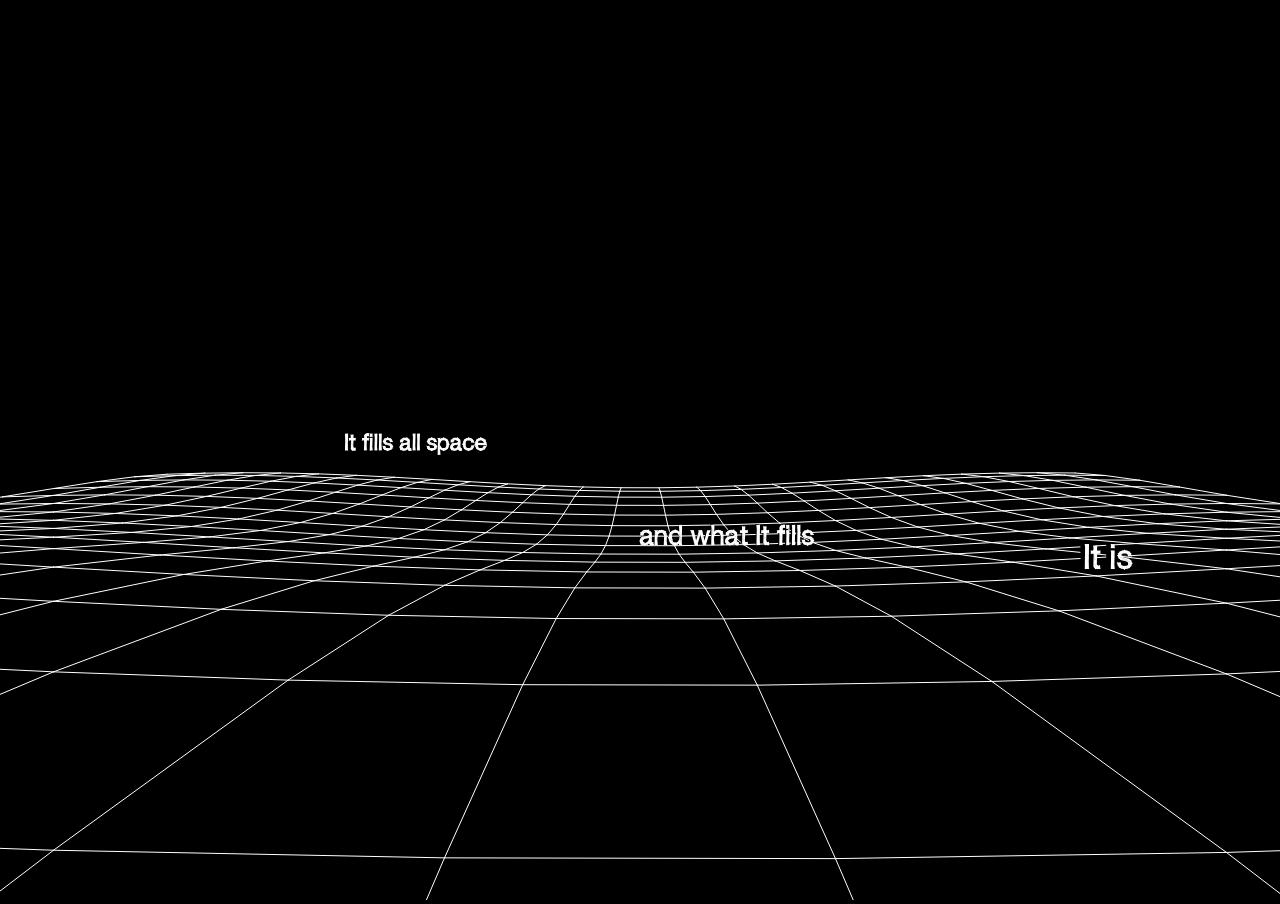
==== index.html @ f8f1626a "test" ====
<!DOCTYPE html>
<html lang="en">
	<head>
		<title>three.js canvas - particles - waves</title>
		<meta charset="utf-8">
		<meta name="viewport" content="width=device-width, user-scalable=no, minimum-scale=1.0, maximum-scale=1.0">
		<style>
			body {
				background-color: #000000;
				margin: 0px;
				overflow: hidden;
			}

			a {
				color:#0078ff;
			}
		</style>
	</head>
	<body>
		<script src="three.min.js"></script>

		<script src="js/renderers/Projector.js"></script>
		<script src="js/renderers/CanvasRenderer.js"></script>
		<script src="js/utils/GeometryUtils.js"></script>

		<script src="js/libs/stats.min.js"></script>
		<script src="helvetiker_regular.typeface.js"></script>
		<script src="helvetiker_bold.typeface.js"></script>
		<script>

			var SEPARATION = 500, AMOUNTX = 25, AMOUNTY = 25;

			var container, stats;
			var camera, scene, renderer;

			var particles, particle, count = 0;
			var lines1;
			var lines2;

			var mouseX = 0, mouseY = 0;

			var windowHalfX = window.innerWidth / 2;
			var windowHalfY = window.innerHeight / 2;

			var loader = new THREE.FontLoader();
			loader.load( 'helvetiker_regular.typeface.js', function ( font ) {

				init( font );
				animate();

			} );

			function init(font) {

				container = document.createElement( 'div' );
				document.body.appendChild( container );

				camera = new THREE.PerspectiveCamera( 75, window.innerWidth / window.innerHeight, 1, 10000 );
				camera.position.z = 1500;
				camera.position.y = 500;

				scene = new THREE.Scene();

				particles = new Array();
				lines1 = new Array();
				lines2 = new Array();

    			var linematerial = new THREE.LineBasicMaterial({
        			color: 0xffffff
    			});


				var i = 0;

				for ( var ix = 0; ix < AMOUNTX; ix ++ ) {

					for ( var iy = 0; iy < AMOUNTY; iy ++ ) {

						 particle = particles[i] = new THREE.Vector3(ix * SEPARATION - ( ( AMOUNTX * SEPARATION ) / 2 ), 0, iy * SEPARATION - ( ( AMOUNTY * SEPARATION ) / 2 ));


						if (iy != AMOUNTY-1) {
				 			var geometry = new THREE.Geometry();
				 			geometry.vertices.push(new THREE.Vector3(particle.x, particle.y, particle.z));
				 			geometry.vertices.push(new THREE.Vector3(particle.x, particle.y, particle.z + SEPARATION));

							 var line1 = new THREE.Line(geometry, linematerial);
							 lines1[i] = line1;
							 scene.add( line1 );
						}

						if (ix != AMOUNTX-1) {
							var geometry = new THREE.Geometry();
							geometry.vertices.push(new THREE.Vector3(particle.x, particle.y, particle.z));
							geometry.vertices.push(new THREE.Vector3(particle.x + SEPARATION, particle.y, particle.z ));

							var line2 = new THREE.Line(geometry, linematerial);
							lines2[i] = line2
							scene.add( line2 );
						}
						i++;

					}

				}

				var text1 = "It fills all space";
				var text2 = "and what It fills";
				var text3 = "It is"

				var textgeometry1 = new THREE.TextGeometry( text1, {

					font: font,
					size: 80,
					height: 20,
					curveSegments: 2

				});
				var textgeometry2 = new THREE.TextGeometry( text2, {

					font: font,
					size: 80,
					height: 20,
					curveSegments: 2

				});
				var textgeometry3 = new THREE.TextGeometry( text3, {

					font: font,
					size: 80,
					height: 20,
					curveSegments: 2

				});


				var material = new THREE.MultiMaterial( [
					new THREE.MeshBasicMaterial( { color: 0xffffff, overdraw: 0.5 } ),
					new THREE.MeshBasicMaterial( { color: 0x000000, overdraw: 0.5 } )
				] );

				var mesh1 = new THREE.Mesh( textgeometry1, material );
				var mesh2 = new THREE.Mesh( textgeometry2, material );
				var mesh3 = new THREE.Mesh( textgeometry3, material );

				mesh1.position.x = -1500;
				mesh1.position.y = 500;
				mesh1.position.z = -1500;

				mesh2.position.x = 0;
				mesh2.position.y = 100;
				mesh2.position.z = -1000;

				mesh3.position.x = 1500;
				mesh3.position.y = 100;
				mesh3.position.z = -500;	

				scene.add( mesh1 );
				scene.add( mesh2 );
				scene.add( mesh3 );

				scene.fog = new THREE.FogExp2( 0x2F4F4F, 0.0025 );

				renderer = new THREE.CanvasRenderer();
				renderer.setPixelRatio( window.devicePixelRatio );
				renderer.setSize( window.innerWidth, window.innerHeight );
				container.appendChild( renderer.domElement );

				// stats = new Stats();
				// stats.domElement.style.position = 'absolute';
				// stats.domElement.style.top = '0px';
				// container.appendChild( stats.domElement );

				document.addEventListener( 'mousemove', onDocumentMouseMove, false );
				document.addEventListener( 'touchstart', onDocumentTouchStart, false );
				document.addEventListener( 'touchmove', onDocumentTouchMove, false );

				//

				window.addEventListener( 'resize', onWindowResize, false );

			}

			function onWindowResize() {

				windowHalfX = window.innerWidth / 2;
				windowHalfY = window.innerHeight / 2;

				camera.aspect = window.innerWidth / window.innerHeight;
				camera.updateProjectionMatrix();

				renderer.setSize( window.innerWidth, window.innerHeight );

			}

			//

			function onDocumentMouseMove( event ) {

				mouseX = event.clientX - windowHalfX;
				mouseY = event.clientY - windowHalfY;

			}

			function onDocumentTouchStart( event ) {

				if ( event.touches.length === 1 ) {

					event.preventDefault();

					mouseX = event.touches[ 0 ].pageX - windowHalfX;
					mouseY = event.touches[ 0 ].pageY - windowHalfY;

				}

			}

			function onDocumentTouchMove( event ) {

				if ( event.touches.length === 1 ) {

					event.preventDefault();

					mouseX = event.touches[ 0 ].pageX - windowHalfX;
					mouseY = event.touches[ 0 ].pageY - windowHalfY;

				}

			}

			//

			function animate() {

				requestAnimationFrame( animate );

				render();
//				stats.update();

			}

			function render() {

    			var linematerial = new THREE.LineBasicMaterial({
        			color: 0xffffff
    			});


    			var y11,y12;
    			var x1,z1;


//				camera.position.x += ( mouseX - camera.position.x ) * .05;
//				camera.position.y += ( - mouseY - camera.position.y ) * .05;
//				camera.lookAt( scene.position );

				var i = 0;

				for ( var ix = 0; ix < AMOUNTX; ix ++ ) {

					for ( var iy = 0; iy < AMOUNTY; iy ++ ) {

						particle1 = particles[ i ];

						var x1 = particle1.x;
						var z1 = particle1.z;

						var y21 = ( Math.sin( ( ix + count ) * 0.3 ) * 100 ) +
							( Math.sin( ( iy + 1 + count ) * 0.5 ) * 100 );
						var y22 = ( Math.sin( ( ix + 1 + count ) * 0.3 ) * 100 ) +
							( Math.sin( ( iy + count ) * 0.5 ) * 100 );

						if(i % AMOUNTX == 0) {
							y11 = ( Math.sin( ( ix + count ) * 0.3 ) * 100 ) +
							( Math.sin( ( iy + count ) * 0.5 ) * 100 );
						}
						else {
							y11 = lines1[i-1].geometry.vertices[1].y;
						}

						if(i <= AMOUNTY) {
							y12 = y11;
						}
						else {
							y12 = lines2[i-AMOUNTY].geometry.vertices[1].y;
						}


						if (iy != AMOUNTY-1) {
							var geometry1 = new THREE.Geometry();
							geometry1.vertices.push(new THREE.Vector3(x1, y11, z1));
							geometry1.vertices.push(new THREE.Vector3(x1, y21, z1 + SEPARATION));

							var line1 = new THREE.Line(geometry1, linematerial);
							scene.remove(lines1[i]);
							scene.add( line1 );
							lines1[i] = line1;

						}

						if (ix != AMOUNTX-1) {
							var geometry2 = new THREE.Geometry();
							geometry2.vertices.push(new THREE.Vector3(x1, y12, z1));
							geometry2.vertices.push(new THREE.Vector3(x1 + SEPARATION, y22, z1));

							var line2 = new THREE.Line(geometry2, linematerial);
							scene.remove(lines2[i])
							scene.add( line2 );
							lines2[i] = line2;
						}

						i++;

					}

				}

				renderer.render( scene, camera );

				count += 0.1;

			}

		</script>
	</body>
</html>
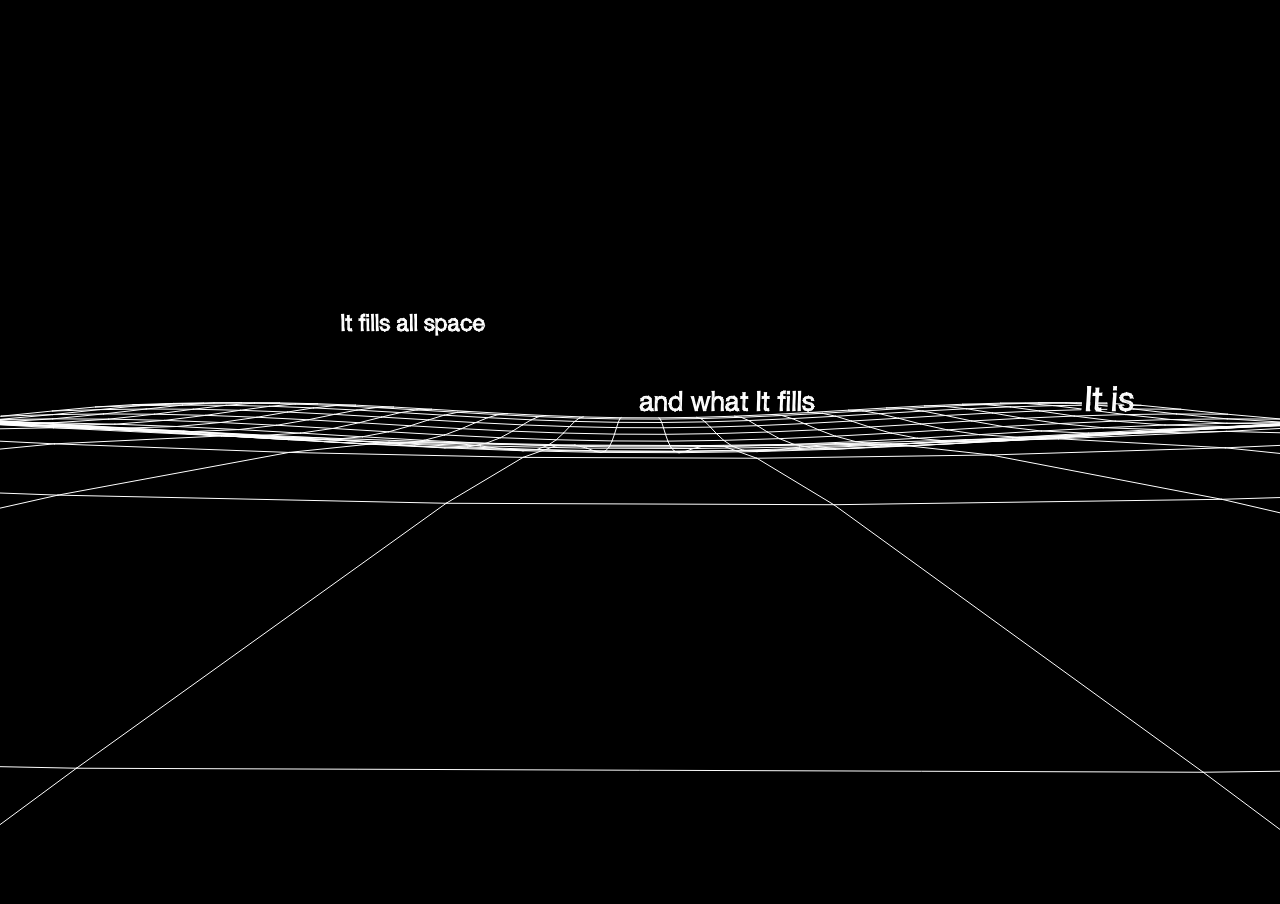
==== commit 402b8130: "test" ====
--- a/index.html
+++ b/index.html
@@ -250,9 +250,9 @@
     			var x1,z1;
 
 
-//				camera.position.x += ( mouseX - camera.position.x ) * .05;
-//				camera.position.y += ( - mouseY - camera.position.y ) * .05;
-//				camera.lookAt( scene.position );
+				camera.position.x += ( mouseX - camera.position.x ) * .05;
+				camera.position.y += ( - mouseY - camera.position.y ) * .05;
+				camera.lookAt( scene.position );
 
 				var i = 0;
 
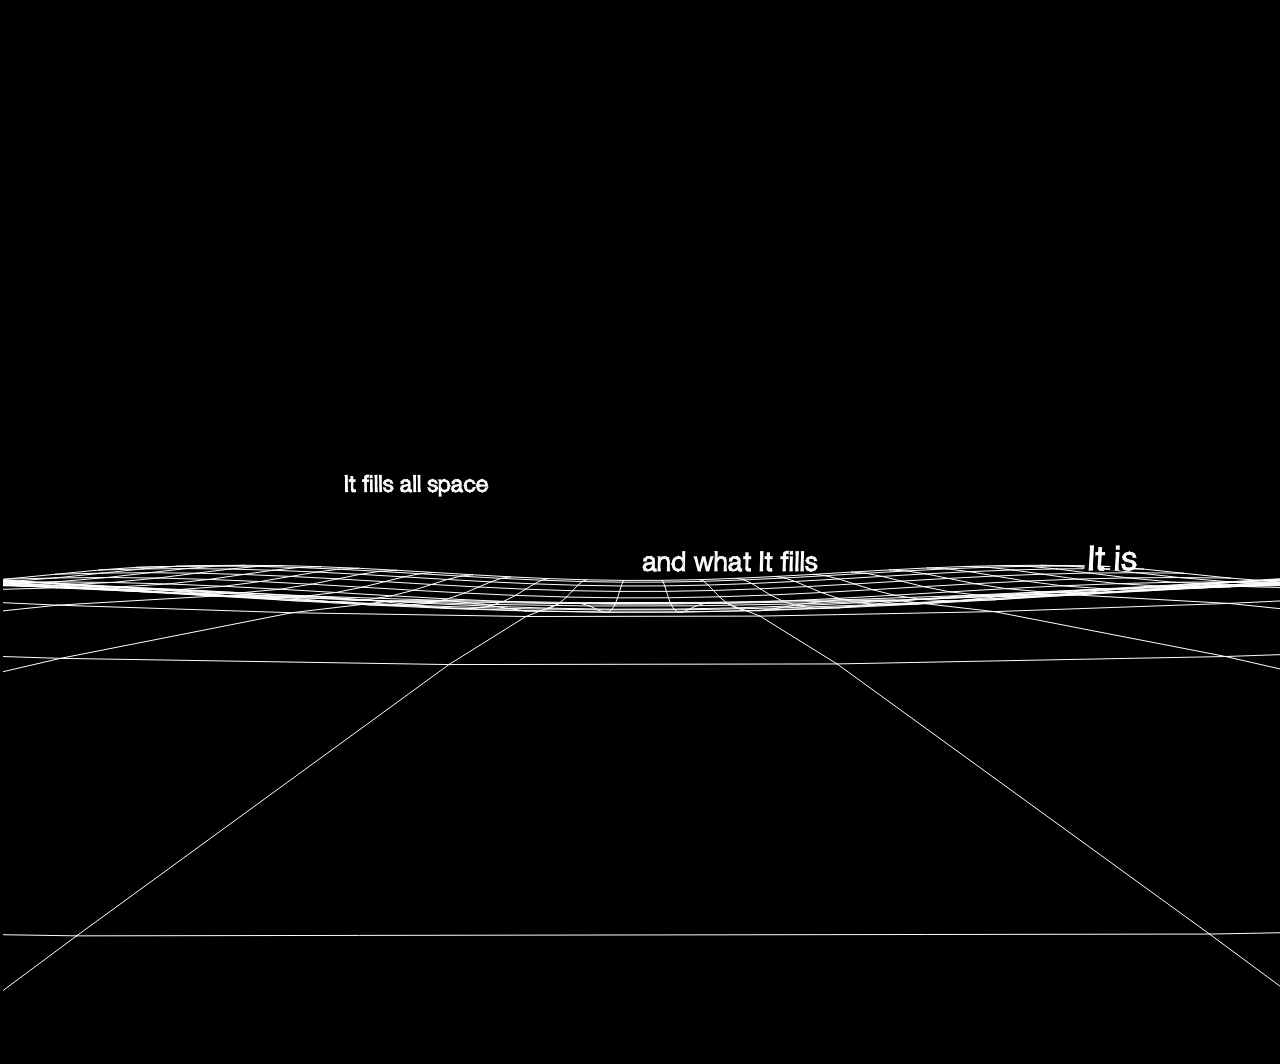
==== commit 075aa91f: "test" ====
--- a/index.html
+++ b/index.html
@@ -1,7 +1,9 @@
 <!DOCTYPE html>
 <html lang="en">
 	<head>
-		<title>three.js canvas - particles - waves</title>
+		<title>jackson burzynski</title>
+		<link href="site.css" rel="stylesheet">
+
 		<meta charset="utf-8">
 		<meta name="viewport" content="width=device-width, user-scalable=no, minimum-scale=1.0, maximum-scale=1.0">
 		<style>
@@ -322,6 +324,9 @@
 			}
 
 		</script>
+		<canvas></canvas>
+
+		<script src="script.js"></script>
 	</body>
 </html>
 
--- a/site.css
+++ b/site.css
@@ -0,0 +1,67 @@
+body {
+    font-family: "Lucida Console", Monaco, monospace;
+    font-size: 16px;
+    background-color: #000000; 
+    color: #696969;
+    padding: 3px;
+}
+
+#main {
+    padding: 5px;
+    padding-left:  15px;
+    padding-right: 15px;
+    background-color: #000000;
+    border-radius: 0 0 5px 5px;
+}
+
+h1 {
+    font-family: Lucida;
+    border-bottom: 3px solid #cc9900;
+    color: #996600;
+    font-size: 30px;
+}
+
+table {
+    width:100%;
+}
+
+table, th , td {
+    border: 1px solid grey;
+    border-collapse: collapse;
+    padding: 5px;
+}
+
+th {
+    text-align: left; 
+}
+
+table tr:nth-child(odd) {
+    background-color: #f1f1f1;
+}
+table tr:nth-child(even) {
+    background-color: #ffffff;
+}
+
+ul#menu {
+    font-family: Lucida;
+    padding: 0;
+    margin-bottom: 11px;
+}
+
+ul#menu li {
+    display: inline;
+    margin-right: 3px;
+}
+
+ul#menu li a {
+    background-color: #000000;
+    padding: 10px 20px;
+    text-decoration: none;
+    color: #696969;
+    border-radius: 4px 4px 0 0;
+}
+
+ul#menu li a:hover {
+    color: white;
+    background-color: black;
+}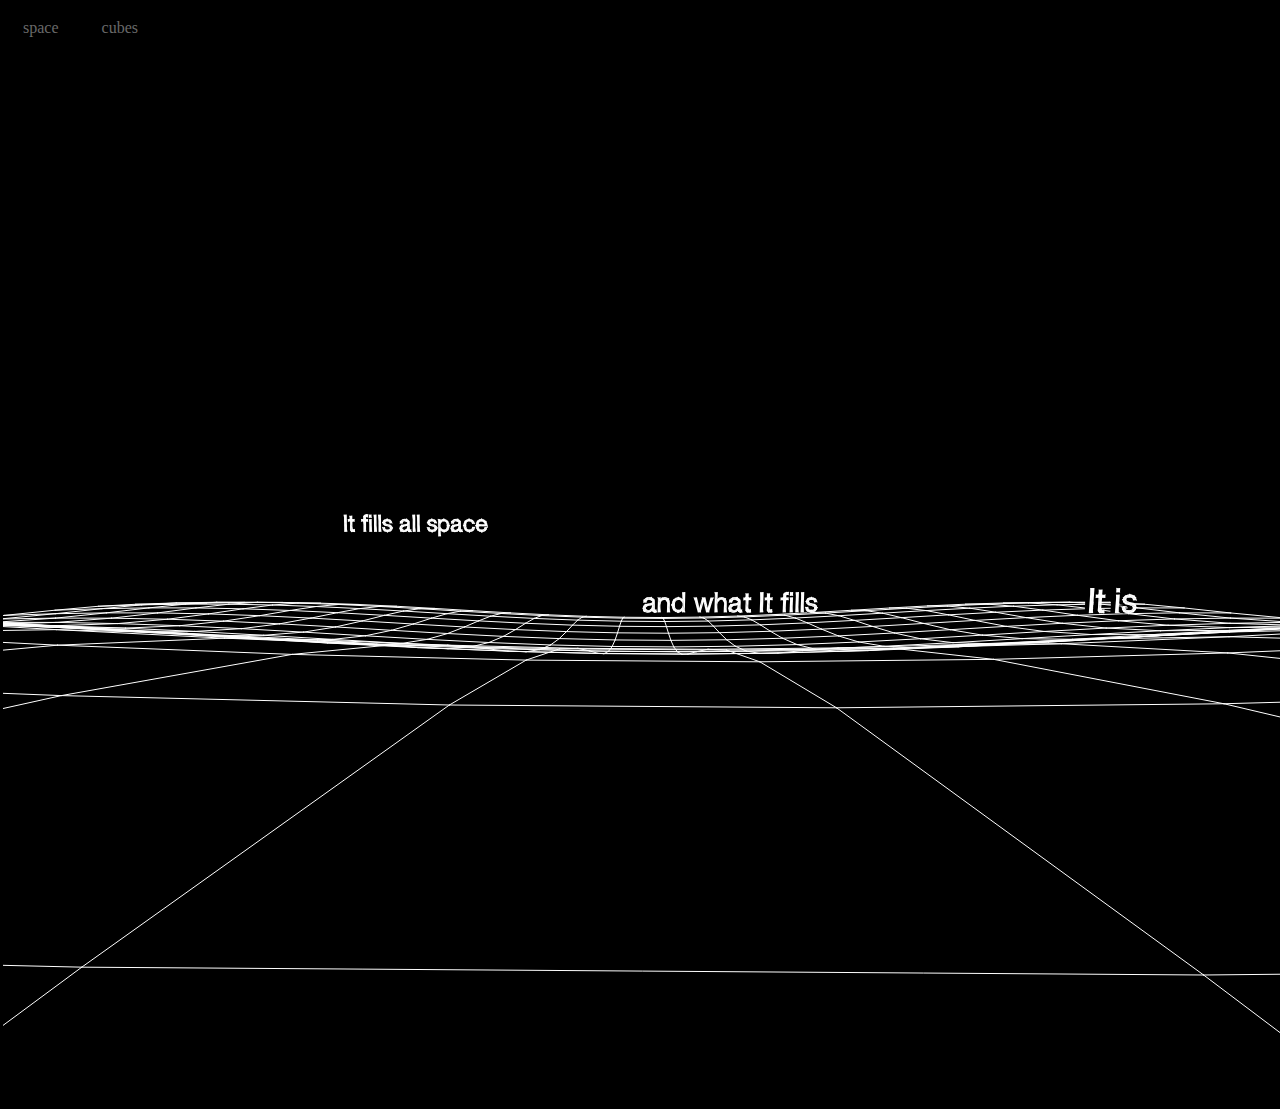
==== commit f149b62f: "test" ====
--- a/index.html
+++ b/index.html
@@ -18,6 +18,7 @@
 			}
 		</style>
 	</head>
+	<nav id="nav01"></nav>
 	<body>
 		<script src="three.min.js"></script>
 
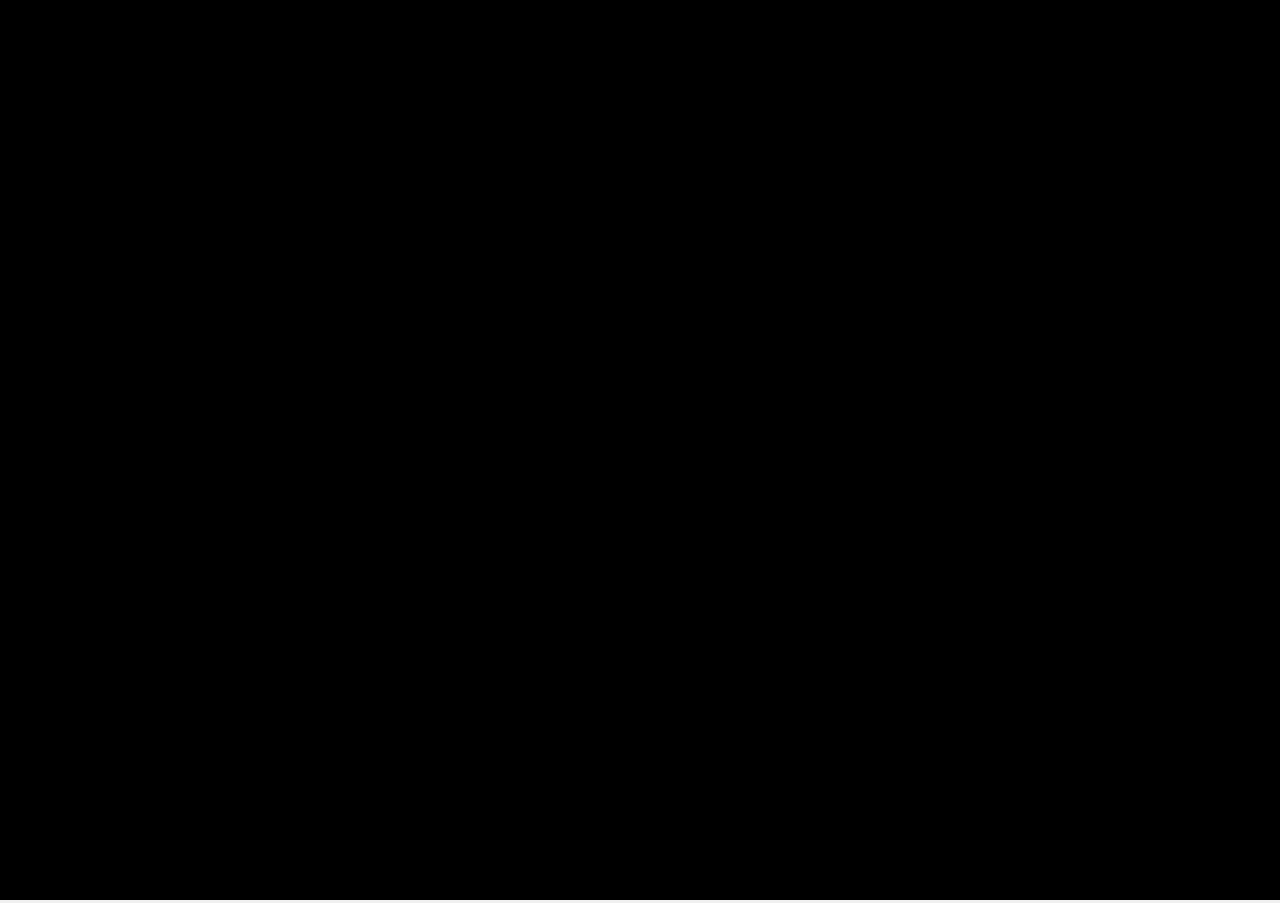
==== commit 6e66f283: "test" ====
--- a/index.html
+++ b/index.html
@@ -2,183 +2,106 @@
 <html lang="en">
 	<head>
 		<title>jackson burzynski</title>
-		<link href="site.css" rel="stylesheet">
-
 		<meta charset="utf-8">
 		<meta name="viewport" content="width=device-width, user-scalable=no, minimum-scale=1.0, maximum-scale=1.0">
 		<style>
 			body {
-				background-color: #000000;
+				font-family: Monospace;
+				background-color: #f0f0f0;
 				margin: 0px;
 				overflow: hidden;
 			}
-
-			a {
-				color:#0078ff;
-			}
 		</style>
 	</head>
-	<nav id="nav01"></nav>
 	<body>
 		<script src="three.min.js"></script>
-
 		<script src="js/renderers/Projector.js"></script>
 		<script src="js/renderers/CanvasRenderer.js"></script>
-		<script src="js/utils/GeometryUtils.js"></script>
 
-		<script src="js/libs/stats.min.js"></script>
-		<script src="helvetiker_regular.typeface.js"></script>
-		<script src="helvetiker_bold.typeface.js"></script>
+
+		<script id="vertexShader" type="x-shader/x-vertex">
+		    varying vec2 vUv;
+
+		    void main() {
+		        vUv = uv;
+
+		        gl_Position =   projectionMatrix * 
+		                        modelViewMatrix * 
+		                        vec4(position,1.0);
+		    }
+		</script>
+
+		<script id="fragmentShader" type="x-shader/x-fragment">
+			uniform sampler2D texture1;
+			varying vec2 vUv;
+			void main() 
+			{
+			    vec4 baseColor  = texture2D( texture1, vUv );
+			    gl_FragColor = baseColor;
+			} 
+
+		</script>
+
 		<script>
 
-			var SEPARATION = 500, AMOUNTX = 25, AMOUNTY = 25;
-
-			var container, stats;
+			var container;
 			var camera, scene, renderer;
-
-			var particles, particle, count = 0;
-			var lines1;
-			var lines2;
-
-			var mouseX = 0, mouseY = 0;
+			var bgScene, bgCam;
 
 			var windowHalfX = window.innerWidth / 2;
-			var windowHalfY = window.innerHeight / 2;
+			var windowHalfY = window.innerHeight / 2
 
-			var loader = new THREE.FontLoader();
-			loader.load( 'helvetiker_regular.typeface.js', function ( font ) {
+			document.addEventListener( 'mousemove', onDocumentMouseMove, false );
 
-				init( font );
-				animate();
+			init();
+			animate();
 
-			} );
-
-			function init(font) {
+			function init() {
 
 				container = document.createElement( 'div' );
 				document.body.appendChild( container );
 
-				camera = new THREE.PerspectiveCamera( 75, window.innerWidth / window.innerHeight, 1, 10000 );
-				camera.position.z = 1500;
-				camera.position.y = 500;
+				camera = new THREE.PerspectiveCamera( 70, window.innerWidth / window.innerHeight, 1, 10000 );
+				camera.position.set( 0, 300, 500 );
 
 				scene = new THREE.Scene();
 
-				particles = new Array();
-				lines1 = new Array();
-				lines2 = new Array();
+				var texture = new THREE.TextureLoader().load( "files/test.jpg" );
+				texture.wrapS = texture.wrapT = THREE.RepeatWrapping; 
 
-    			var linematerial = new THREE.LineBasicMaterial({
-        			color: 0xffffff
-    			});
+				var vertShader = document.getElementById('vertexShader').innerHTML;
+    			var fragShader = document.getElementById('fragmentShader').innerHTML;
+
+				var uniforms = {
+				    texture1: { type: "t", value: texture }
+				};
+
+			    var material = new THREE.ShaderMaterial({
+			        uniforms: uniforms,
+			        vertexShader: vertShader,
+			        fragmentShader: fragShader
+			    });
 
 
-				var i = 0;
+  				var geometry = new THREE.PlaneGeometry(2, 2, 0);
+				var material = new THREE.MeshPhongMaterial( { map: texture } );
 
-				for ( var ix = 0; ix < AMOUNTX; ix ++ ) {
+				var bg = new THREE.Mesh( geometry, material);
 
-					for ( var iy = 0; iy < AMOUNTY; iy ++ ) {
+				bg.material.depthTest = false;
+				bg.material.depthWrite = false;
 
-						 particle = particles[i] = new THREE.Vector3(ix * SEPARATION - ( ( AMOUNTX * SEPARATION ) / 2 ), 0, iy * SEPARATION - ( ( AMOUNTY * SEPARATION ) / 2 ));
+				bgScene = new THREE.Scene();
+				bgCam = new THREE.Camera();
+				bgScene.add(bgCam);
+				bgScene.add(bg);
 
 
-						if (iy != AMOUNTY-1) {
-				 			var geometry = new THREE.Geometry();
-				 			geometry.vertices.push(new THREE.Vector3(particle.x, particle.y, particle.z));
-				 			geometry.vertices.push(new THREE.Vector3(particle.x, particle.y, particle.z + SEPARATION));
-
-							 var line1 = new THREE.Line(geometry, linematerial);
-							 lines1[i] = line1;
-							 scene.add( line1 );
-						}
-
-						if (ix != AMOUNTX-1) {
-							var geometry = new THREE.Geometry();
-							geometry.vertices.push(new THREE.Vector3(particle.x, particle.y, particle.z));
-							geometry.vertices.push(new THREE.Vector3(particle.x + SEPARATION, particle.y, particle.z ));
-
-							var line2 = new THREE.Line(geometry, linematerial);
-							lines2[i] = line2
-							scene.add( line2 );
-						}
-						i++;
-
-					}
-
-				}
-
-				var text1 = "It fills all space";
-				var text2 = "and what It fills";
-				var text3 = "It is"
-
-				var textgeometry1 = new THREE.TextGeometry( text1, {
-
-					font: font,
-					size: 80,
-					height: 20,
-					curveSegments: 2
-
-				});
-				var textgeometry2 = new THREE.TextGeometry( text2, {
-
-					font: font,
-					size: 80,
-					height: 20,
-					curveSegments: 2
-
-				});
-				var textgeometry3 = new THREE.TextGeometry( text3, {
-
-					font: font,
-					size: 80,
-					height: 20,
-					curveSegments: 2
-
-				});
-
-
-				var material = new THREE.MultiMaterial( [
-					new THREE.MeshBasicMaterial( { color: 0xffffff, overdraw: 0.5 } ),
-					new THREE.MeshBasicMaterial( { color: 0x000000, overdraw: 0.5 } )
-				] );
-
-				var mesh1 = new THREE.Mesh( textgeometry1, material );
-				var mesh2 = new THREE.Mesh( textgeometry2, material );
-				var mesh3 = new THREE.Mesh( textgeometry3, material );
-
-				mesh1.position.x = -1500;
-				mesh1.position.y = 500;
-				mesh1.position.z = -1500;
-
-				mesh2.position.x = 0;
-				mesh2.position.y = 100;
-				mesh2.position.z = -1000;
-
-				mesh3.position.x = 1500;
-				mesh3.position.y = 100;
-				mesh3.position.z = -500;	
-
-				scene.add( mesh1 );
-				scene.add( mesh2 );
-				scene.add( mesh3 );
-
-				scene.fog = new THREE.FogExp2( 0x2F4F4F, 0.0025 );
-
-				renderer = new THREE.CanvasRenderer();
+				renderer = new THREE.WebGLRenderer();
+				renderer.setClearColor( 0x000000 );
 				renderer.setPixelRatio( window.devicePixelRatio );
 				renderer.setSize( window.innerWidth, window.innerHeight );
 				container.appendChild( renderer.domElement );
-
-				// stats = new Stats();
-				// stats.domElement.style.position = 'absolute';
-				// stats.domElement.style.top = '0px';
-				// container.appendChild( stats.domElement );
-
-				document.addEventListener( 'mousemove', onDocumentMouseMove, false );
-				document.addEventListener( 'touchstart', onDocumentTouchStart, false );
-				document.addEventListener( 'touchmove', onDocumentTouchMove, false );
-
-				//
 
 				window.addEventListener( 'resize', onWindowResize, false );
 
@@ -195,142 +118,43 @@
 				renderer.setSize( window.innerWidth, window.innerHeight );
 
 			}
+			
+			function onDocumentTouchStart( event ) {
+				
+				event.preventDefault();
+				
+				event.clientX = event.touches[0].clientX;
+				event.clientY = event.touches[0].clientY;
+				onDocumentMouseDown( event );
 
-			//
+			}	
 
-			function onDocumentMouseMove( event ) {
 
-				mouseX = event.clientX - windowHalfX;
-				mouseY = event.clientY - windowHalfY;
+			function onDocumentMouseMove(event) {
+
+				mouseX = ( event.clientX - windowHalfX ) * 10;
+				mouseY = ( event.clientY - windowHalfY ) * 10;
 
 			}
-
-			function onDocumentTouchStart( event ) {
-
-				if ( event.touches.length === 1 ) {
-
-					event.preventDefault();
-
-					mouseX = event.touches[ 0 ].pageX - windowHalfX;
-					mouseY = event.touches[ 0 ].pageY - windowHalfY;
-
-				}
-
-			}
-
-			function onDocumentTouchMove( event ) {
-
-				if ( event.touches.length === 1 ) {
-
-					event.preventDefault();
-
-					mouseX = event.touches[ 0 ].pageX - windowHalfX;
-					mouseY = event.touches[ 0 ].pageY - windowHalfY;
-
-				}
-
-			}
-
-			//
+			
 
 			function animate() {
 
 				requestAnimationFrame( animate );
-
 				render();
-//				stats.update();
 
 			}
 
+
 			function render() {
 
-    			var linematerial = new THREE.LineBasicMaterial({
-        			color: 0xffffff
-    			});
-
-
-    			var y11,y12;
-    			var x1,z1;
-
-
-				camera.position.x += ( mouseX - camera.position.x ) * .05;
-				camera.position.y += ( - mouseY - camera.position.y ) * .05;
-				camera.lookAt( scene.position );
-
-				var i = 0;
-
-				for ( var ix = 0; ix < AMOUNTX; ix ++ ) {
-
-					for ( var iy = 0; iy < AMOUNTY; iy ++ ) {
-
-						particle1 = particles[ i ];
-
-						var x1 = particle1.x;
-						var z1 = particle1.z;
-
-						var y21 = ( Math.sin( ( ix + count ) * 0.3 ) * 100 ) +
-							( Math.sin( ( iy + 1 + count ) * 0.5 ) * 100 );
-						var y22 = ( Math.sin( ( ix + 1 + count ) * 0.3 ) * 100 ) +
-							( Math.sin( ( iy + count ) * 0.5 ) * 100 );
-
-						if(i % AMOUNTX == 0) {
-							y11 = ( Math.sin( ( ix + count ) * 0.3 ) * 100 ) +
-							( Math.sin( ( iy + count ) * 0.5 ) * 100 );
-						}
-						else {
-							y11 = lines1[i-1].geometry.vertices[1].y;
-						}
-
-						if(i <= AMOUNTY) {
-							y12 = y11;
-						}
-						else {
-							y12 = lines2[i-AMOUNTY].geometry.vertices[1].y;
-						}
-
-
-						if (iy != AMOUNTY-1) {
-							var geometry1 = new THREE.Geometry();
-							geometry1.vertices.push(new THREE.Vector3(x1, y11, z1));
-							geometry1.vertices.push(new THREE.Vector3(x1, y21, z1 + SEPARATION));
-
-							var line1 = new THREE.Line(geometry1, linematerial);
-							scene.remove(lines1[i]);
-							scene.add( line1 );
-							lines1[i] = line1;
-
-						}
-
-						if (ix != AMOUNTX-1) {
-							var geometry2 = new THREE.Geometry();
-							geometry2.vertices.push(new THREE.Vector3(x1, y12, z1));
-							geometry2.vertices.push(new THREE.Vector3(x1 + SEPARATION, y22, z1));
-
-							var line2 = new THREE.Line(geometry2, linematerial);
-							scene.remove(lines2[i])
-							scene.add( line2 );
-							lines2[i] = line2;
-						}
-
-						i++;
-
-					}
-
-				}
+				renderer.autoClear = false;
+				renderer.clear();
+				renderer.render(bgScene, bgCam);
 
 				renderer.render( scene, camera );
-
-				count += 0.1;
-
 			}
 
 		</script>
-		<canvas></canvas>
-
-		<script src="script.js"></script>
 	</body>
 </html>
-
-
-
-
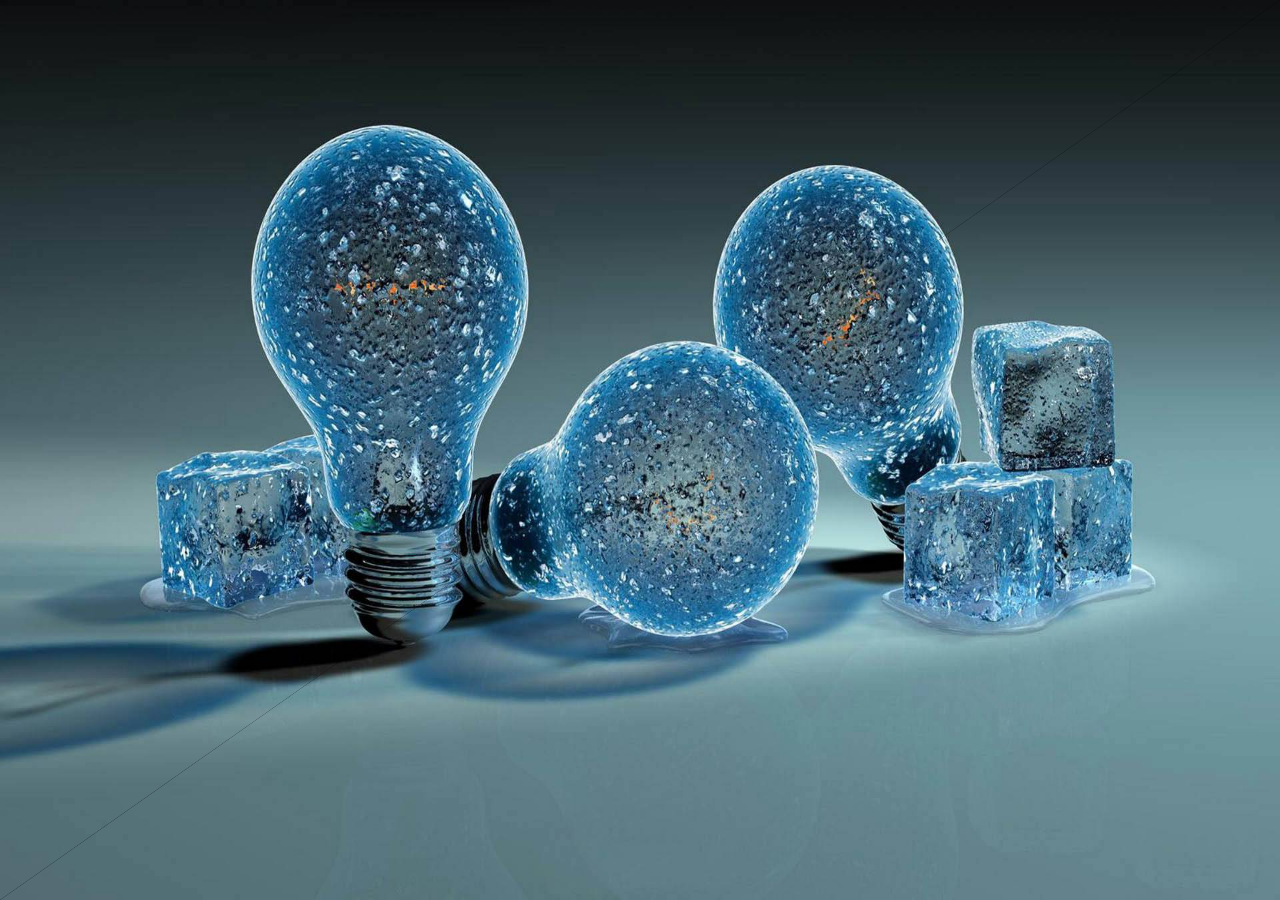
==== commit 64741b8d: "test" ====
--- a/index.html
+++ b/index.html
@@ -1,4 +1,4 @@
-<!DOCTYPE html>
+<!-- <!DOCTYPE html> -->
 <html lang="en">
 	<head>
 		<title>jackson burzynski</title>
@@ -76,11 +76,11 @@
 				    texture1: { type: "t", value: texture }
 				};
 
-			    var material = new THREE.ShaderMaterial({
-			        uniforms: uniforms,
-			        vertexShader: vertShader,
-			        fragmentShader: fragShader
-			    });
+			    // var material = new THREE.ShaderMaterial({
+			    //     uniforms: uniforms,
+			    //     vertexShader: vertShader,
+			    //     fragmentShader: fragShader
+			    // });
 
 
   				var geometry = new THREE.PlaneGeometry(2, 2, 0);
@@ -97,7 +97,7 @@
 				bgScene.add(bg);
 
 
-				renderer = new THREE.WebGLRenderer();
+				renderer = new THREE.CanvasRenderer();
 				renderer.setClearColor( 0x000000 );
 				renderer.setPixelRatio( window.devicePixelRatio );
 				renderer.setSize( window.innerWidth, window.innerHeight );
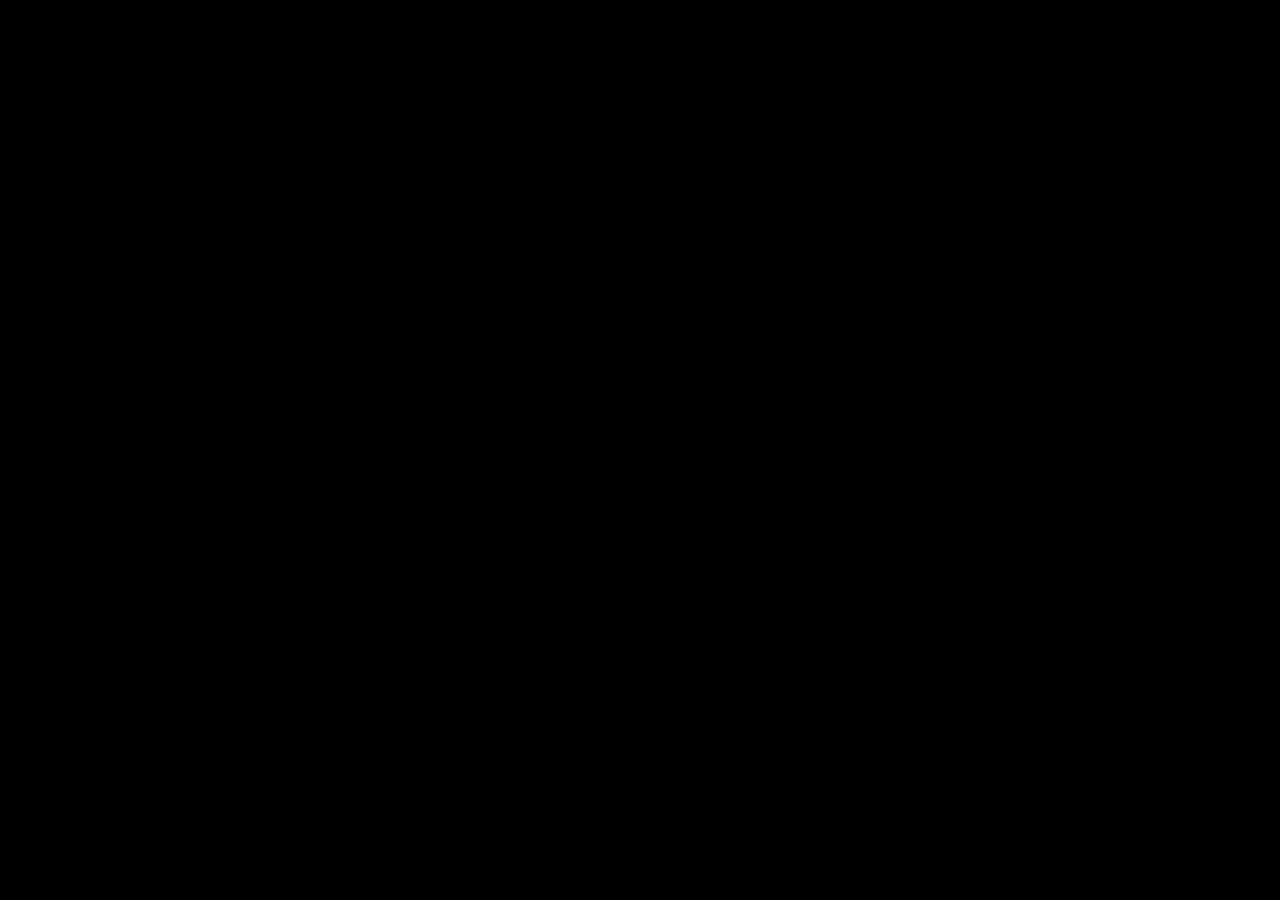
==== commit 1dbe50f6: "test" ====
--- a/index.html
+++ b/index.html
@@ -20,25 +20,25 @@
 
 
 		<script id="vertexShader" type="x-shader/x-vertex">
-		    varying vec2 vUv;
+		    // varying vec2 vUv;
 
-		    void main() {
-		        vUv = uv;
+		    // void main() {
+		    //     vUv = uv;
 
-		        gl_Position =   projectionMatrix * 
-		                        modelViewMatrix * 
-		                        vec4(position,1.0);
-		    }
+		    //     gl_Position =   projectionMatrix * 
+		    //                     modelViewMatrix * 
+		    //                     vec4(position,1.0);
+		    // }
 		</script>
 
 		<script id="fragmentShader" type="x-shader/x-fragment">
-			uniform sampler2D texture1;
-			varying vec2 vUv;
-			void main() 
-			{
-			    vec4 baseColor  = texture2D( texture1, vUv );
-			    gl_FragColor = baseColor;
-			} 
+			// uniform sampler2D texture1;
+			// varying vec2 vUv;
+			// void main() 
+			// {
+			//     vec4 baseColor  = texture2D( texture1, vUv );
+			//     gl_FragColor = baseColor;
+			// } 
 
 		</script>
 
@@ -62,19 +62,18 @@
 				document.body.appendChild( container );
 
 				camera = new THREE.PerspectiveCamera( 70, window.innerWidth / window.innerHeight, 1, 10000 );
-				camera.position.set( 0, 300, 500 );
 
 				scene = new THREE.Scene();
 
 				var texture = new THREE.TextureLoader().load( "files/test.jpg" );
 				texture.wrapS = texture.wrapT = THREE.RepeatWrapping; 
 
-				var vertShader = document.getElementById('vertexShader').innerHTML;
-    			var fragShader = document.getElementById('fragmentShader').innerHTML;
+				// var vertShader = document.getElementById('vertexShader').innerHTML;
+    // 			var fragShader = document.getElementById('fragmentShader').innerHTML;
 
-				var uniforms = {
-				    texture1: { type: "t", value: texture }
-				};
+				// var uniforms = {
+				//     texture1: { type: "t", value: texture }
+				// };
 
 			    // var material = new THREE.ShaderMaterial({
 			    //     uniforms: uniforms,
@@ -83,18 +82,19 @@
 			    // });
 
 
-  				var geometry = new THREE.PlaneGeometry(2, 2, 0);
 				var material = new THREE.MeshPhongMaterial( { map: texture } );
 
-				var bg = new THREE.Mesh( geometry, material);
+			    var ball = new THREE.Mesh(new THREE.SphereGeometry(1, 50, 50), material);
+			    scene.add(ball);
 
-				bg.material.depthTest = false;
-				bg.material.depthWrite = false;
 
-				bgScene = new THREE.Scene();
-				bgCam = new THREE.Camera();
-				bgScene.add(bgCam);
-				bgScene.add(bg);
+				// bg.material.depthTest = false;
+				// bg.material.depthWrite = false;
+
+				// bgScene = new THREE.Scene();
+				// bgCam = new THREE.Camera();
+				// bgScene.add(bgCam);
+				// bgScene.add(bg);
 
 
 				renderer = new THREE.CanvasRenderer();
@@ -148,9 +148,9 @@
 
 			function render() {
 
-				renderer.autoClear = false;
-				renderer.clear();
-				renderer.render(bgScene, bgCam);
+				// renderer.autoClear = false;
+				// renderer.clear();
+				// renderer.render(bgScene, bgCam);
 
 				renderer.render( scene, camera );
 			}
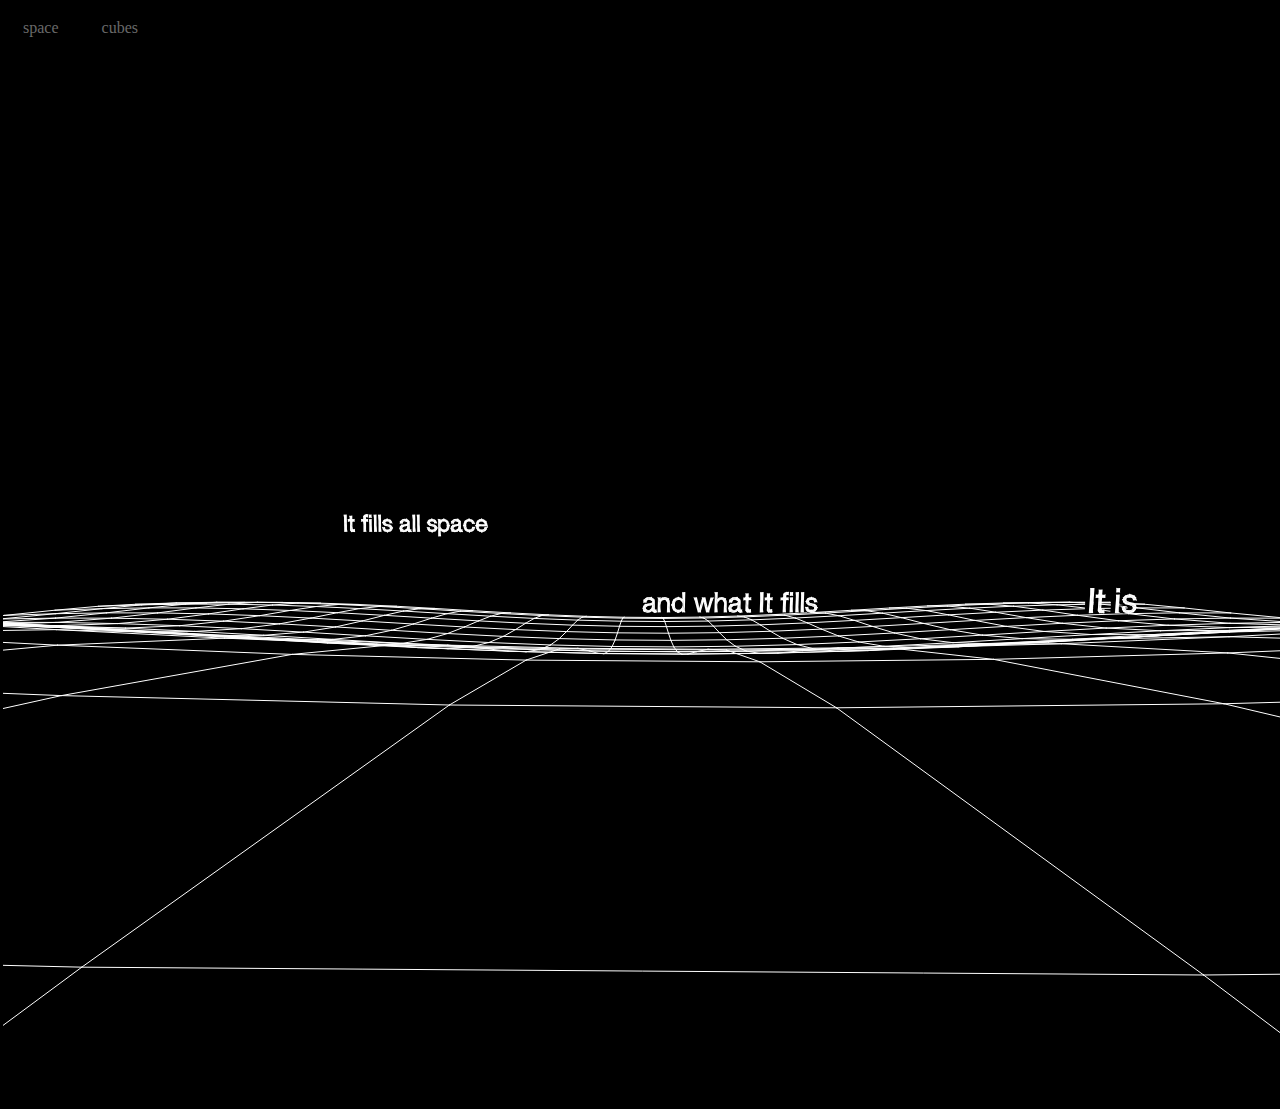
==== commit 2149391a: "test" ====
--- a/index.html
+++ b/index.html
@@ -1,108 +1,185 @@
-<!-- <!DOCTYPE html> -->
+<!DOCTYPE html>
 <html lang="en">
 	<head>
 		<title>jackson burzynski</title>
+		<link href="site.css" rel="stylesheet">
+
 		<meta charset="utf-8">
 		<meta name="viewport" content="width=device-width, user-scalable=no, minimum-scale=1.0, maximum-scale=1.0">
 		<style>
 			body {
-				font-family: Monospace;
-				background-color: #f0f0f0;
+				background-color: #000000;
 				margin: 0px;
 				overflow: hidden;
 			}
+
+			a {
+				color:#0078ff;
+			}
 		</style>
 	</head>
+	<nav id="nav01"></nav>
 	<body>
 		<script src="three.min.js"></script>
+
 		<script src="js/renderers/Projector.js"></script>
 		<script src="js/renderers/CanvasRenderer.js"></script>
-
-
-		<script id="vertexShader" type="x-shader/x-vertex">
-		    // varying vec2 vUv;
-
-		    // void main() {
-		    //     vUv = uv;
-
-		    //     gl_Position =   projectionMatrix * 
-		    //                     modelViewMatrix * 
-		    //                     vec4(position,1.0);
-		    // }
-		</script>
-
-		<script id="fragmentShader" type="x-shader/x-fragment">
-			// uniform sampler2D texture1;
-			// varying vec2 vUv;
-			// void main() 
-			// {
-			//     vec4 baseColor  = texture2D( texture1, vUv );
-			//     gl_FragColor = baseColor;
-			// } 
-
-		</script>
-
+		<script src="js/utils/GeometryUtils.js"></script>
+
+		<script src="js/libs/stats.min.js"></script>
+		<script src="helvetiker_regular.typeface.js"></script>
+		<script src="helvetiker_bold.typeface.js"></script>
 		<script>
 
-			var container;
+			var SEPARATION = 500, AMOUNTX = 25, AMOUNTY = 25;
+
+			var container, stats;
 			var camera, scene, renderer;
-			var bgScene, bgCam;
+
+			var particles, particle, count = 0;
+			var lines1;
+			var lines2;
+
+			var mouseX = 0, mouseY = 0;
 
 			var windowHalfX = window.innerWidth / 2;
-			var windowHalfY = window.innerHeight / 2
-
-			document.addEventListener( 'mousemove', onDocumentMouseMove, false );
-
-			init();
-			animate();
-
-			function init() {
+			var windowHalfY = window.innerHeight / 2;
+
+			var loader = new THREE.FontLoader();
+			loader.load( 'helvetiker_regular.typeface.js', function ( font ) {
+
+				init( font );
+				animate();
+
+			} );
+
+			function init(font) {
 
 				container = document.createElement( 'div' );
 				document.body.appendChild( container );
 
-				camera = new THREE.PerspectiveCamera( 70, window.innerWidth / window.innerHeight, 1, 10000 );
+				camera = new THREE.PerspectiveCamera( 75, window.innerWidth / window.innerHeight, 1, 10000 );
+				camera.position.z = 1500;
+				camera.position.y = 500;
 
 				scene = new THREE.Scene();
 
-				var texture = new THREE.TextureLoader().load( "files/test.jpg" );
-				texture.wrapS = texture.wrapT = THREE.RepeatWrapping; 
-
-				// var vertShader = document.getElementById('vertexShader').innerHTML;
-    // 			var fragShader = document.getElementById('fragmentShader').innerHTML;
-
-				// var uniforms = {
-				//     texture1: { type: "t", value: texture }
-				// };
-
-			    // var material = new THREE.ShaderMaterial({
-			    //     uniforms: uniforms,
-			    //     vertexShader: vertShader,
-			    //     fragmentShader: fragShader
-			    // });
-
-
-				var material = new THREE.MeshPhongMaterial( { map: texture } );
-
-			    var ball = new THREE.Mesh(new THREE.SphereGeometry(1, 50, 50), material);
-			    scene.add(ball);
-
-
-				// bg.material.depthTest = false;
-				// bg.material.depthWrite = false;
-
-				// bgScene = new THREE.Scene();
-				// bgCam = new THREE.Camera();
-				// bgScene.add(bgCam);
-				// bgScene.add(bg);
-
+				particles = new Array();
+				lines1 = new Array();
+				lines2 = new Array();
+
+    			var linematerial = new THREE.LineBasicMaterial({
+        			color: 0xffffff
+    			});
+
+
+				var i = 0;
+
+				for ( var ix = 0; ix < AMOUNTX; ix ++ ) {
+
+					for ( var iy = 0; iy < AMOUNTY; iy ++ ) {
+
+						 particle = particles[i] = new THREE.Vector3(ix * SEPARATION - ( ( AMOUNTX * SEPARATION ) / 2 ), 0, iy * SEPARATION - ( ( AMOUNTY * SEPARATION ) / 2 ));
+
+
+						if (iy != AMOUNTY-1) {
+				 			var geometry = new THREE.Geometry();
+				 			geometry.vertices.push(new THREE.Vector3(particle.x, particle.y, particle.z));
+				 			geometry.vertices.push(new THREE.Vector3(particle.x, particle.y, particle.z + SEPARATION));
+
+							 var line1 = new THREE.Line(geometry, linematerial);
+							 lines1[i] = line1;
+							 scene.add( line1 );
+						}
+
+						if (ix != AMOUNTX-1) {
+							var geometry = new THREE.Geometry();
+							geometry.vertices.push(new THREE.Vector3(particle.x, particle.y, particle.z));
+							geometry.vertices.push(new THREE.Vector3(particle.x + SEPARATION, particle.y, particle.z ));
+
+							var line2 = new THREE.Line(geometry, linematerial);
+							lines2[i] = line2
+							scene.add( line2 );
+						}
+						i++;
+
+					}
+
+				}
+
+				var text1 = "It fills all space";
+				var text2 = "and what It fills";
+				var text3 = "It is"
+
+				var textgeometry1 = new THREE.TextGeometry( text1, {
+
+					font: font,
+					size: 80,
+					height: 20,
+					curveSegments: 2
+
+				});
+				var textgeometry2 = new THREE.TextGeometry( text2, {
+
+					font: font,
+					size: 80,
+					height: 20,
+					curveSegments: 2
+
+				});
+				var textgeometry3 = new THREE.TextGeometry( text3, {
+
+					font: font,
+					size: 80,
+					height: 20,
+					curveSegments: 2
+
+				});
+
+
+				var material = new THREE.MultiMaterial( [
+					new THREE.MeshBasicMaterial( { color: 0xffffff, overdraw: 0.5 } ),
+					new THREE.MeshBasicMaterial( { color: 0x000000, overdraw: 0.5 } )
+				] );
+
+				var mesh1 = new THREE.Mesh( textgeometry1, material );
+				var mesh2 = new THREE.Mesh( textgeometry2, material );
+				var mesh3 = new THREE.Mesh( textgeometry3, material );
+
+				mesh1.position.x = -1500;
+				mesh1.position.y = 500;
+				mesh1.position.z = -1500;
+
+				mesh2.position.x = 0;
+				mesh2.position.y = 100;
+				mesh2.position.z = -1000;
+
+				mesh3.position.x = 1500;
+				mesh3.position.y = 100;
+				mesh3.position.z = -500;	
+
+				scene.add( mesh1 );
+				scene.add( mesh2 );
+				scene.add( mesh3 );
+
+				scene.fog = new THREE.FogExp2( 0x2F4F4F, 0.0025 );
 
 				renderer = new THREE.CanvasRenderer();
-				renderer.setClearColor( 0x000000 );
 				renderer.setPixelRatio( window.devicePixelRatio );
 				renderer.setSize( window.innerWidth, window.innerHeight );
 				container.appendChild( renderer.domElement );
 
+				// stats = new Stats();
+				// stats.domElement.style.position = 'absolute';
+				// stats.domElement.style.top = '0px';
+				// container.appendChild( stats.domElement );
+
+				document.addEventListener( 'mousemove', onDocumentMouseMove, false );
+				document.addEventListener( 'touchstart', onDocumentTouchStart, false );
+				document.addEventListener( 'touchmove', onDocumentTouchMove, false );
+
+				//
+
 				window.addEventListener( 'resize', onWindowResize, false );
 
 			}
@@ -118,43 +195,142 @@
 				renderer.setSize( window.innerWidth, window.innerHeight );
 
 			}
-			
+
+			//
+
+			function onDocumentMouseMove( event ) {
+
+				mouseX = event.clientX - windowHalfX;
+				mouseY = event.clientY - windowHalfY;
+
+			}
+
 			function onDocumentTouchStart( event ) {
-				
-				event.preventDefault();
-				
-				event.clientX = event.touches[0].clientX;
-				event.clientY = event.touches[0].clientY;
-				onDocumentMouseDown( event );
-
-			}	
-
-
-			function onDocumentMouseMove(event) {
-
-				mouseX = ( event.clientX - windowHalfX ) * 10;
-				mouseY = ( event.clientY - windowHalfY ) * 10;
-
-			}
-			
+
+				if ( event.touches.length === 1 ) {
+
+					event.preventDefault();
+
+					mouseX = event.touches[ 0 ].pageX - windowHalfX;
+					mouseY = event.touches[ 0 ].pageY - windowHalfY;
+
+				}
+
+			}
+
+			function onDocumentTouchMove( event ) {
+
+				if ( event.touches.length === 1 ) {
+
+					event.preventDefault();
+
+					mouseX = event.touches[ 0 ].pageX - windowHalfX;
+					mouseY = event.touches[ 0 ].pageY - windowHalfY;
+
+				}
+
+			}
+
+			//
 
 			function animate() {
 
 				requestAnimationFrame( animate );
+
 				render();
-
-			}
-
+//				stats.update();
+
+			}
 
 			function render() {
 
-				// renderer.autoClear = false;
-				// renderer.clear();
-				// renderer.render(bgScene, bgCam);
+    			var linematerial = new THREE.LineBasicMaterial({
+        			color: 0xffffff
+    			});
+
+
+    			var y11,y12;
+    			var x1,z1;
+
+
+				camera.position.x += ( mouseX - camera.position.x ) * .05;
+				camera.position.y += ( - mouseY - camera.position.y ) * .05;
+				camera.lookAt( scene.position );
+
+				var i = 0;
+
+				for ( var ix = 0; ix < AMOUNTX; ix ++ ) {
+
+					for ( var iy = 0; iy < AMOUNTY; iy ++ ) {
+
+						particle1 = particles[ i ];
+
+						var x1 = particle1.x;
+						var z1 = particle1.z;
+
+						var y21 = ( Math.sin( ( ix + count ) * 0.3 ) * 100 ) +
+							( Math.sin( ( iy + 1 + count ) * 0.5 ) * 100 );
+						var y22 = ( Math.sin( ( ix + 1 + count ) * 0.3 ) * 100 ) +
+							( Math.sin( ( iy + count ) * 0.5 ) * 100 );
+
+						if(i % AMOUNTX == 0) {
+							y11 = ( Math.sin( ( ix + count ) * 0.3 ) * 100 ) +
+							( Math.sin( ( iy + count ) * 0.5 ) * 100 );
+						}
+						else {
+							y11 = lines1[i-1].geometry.vertices[1].y;
+						}
+
+						if(i <= AMOUNTY) {
+							y12 = y11;
+						}
+						else {
+							y12 = lines2[i-AMOUNTY].geometry.vertices[1].y;
+						}
+
+
+						if (iy != AMOUNTY-1) {
+							var geometry1 = new THREE.Geometry();
+							geometry1.vertices.push(new THREE.Vector3(x1, y11, z1));
+							geometry1.vertices.push(new THREE.Vector3(x1, y21, z1 + SEPARATION));
+
+							var line1 = new THREE.Line(geometry1, linematerial);
+							scene.remove(lines1[i]);
+							scene.add( line1 );
+							lines1[i] = line1;
+
+						}
+
+						if (ix != AMOUNTX-1) {
+							var geometry2 = new THREE.Geometry();
+							geometry2.vertices.push(new THREE.Vector3(x1, y12, z1));
+							geometry2.vertices.push(new THREE.Vector3(x1 + SEPARATION, y22, z1));
+
+							var line2 = new THREE.Line(geometry2, linematerial);
+							scene.remove(lines2[i])
+							scene.add( line2 );
+							lines2[i] = line2;
+						}
+
+						i++;
+
+					}
+
+				}
 
 				renderer.render( scene, camera );
+
+				count += 0.1;
+
 			}
 
 		</script>
+		<canvas></canvas>
+
+		<script src="script.js"></script>
 	</body>
 </html>
+
+
+
+
--- a/site.css
+++ b/site.css
@@ -0,0 +1,67 @@
+body {
+    font-family: "Lucida Console", Monaco, monospace;
+    font-size: 16px;
+    background-color: #000000; 
+    color: #696969;
+    padding: 3px;
+}
+
+#main {
+    padding: 5px;
+    padding-left:  15px;
+    padding-right: 15px;
+    background-color: #000000;
+    border-radius: 0 0 5px 5px;
+}
+
+h1 {
+    font-family: Lucida;
+    border-bottom: 3px solid #cc9900;
+    color: #996600;
+    font-size: 30px;
+}
+
+table {
+    width:100%;
+}
+
+table, th , td {
+    border: 1px solid grey;
+    border-collapse: collapse;
+    padding: 5px;
+}
+
+th {
+    text-align: left; 
+}
+
+table tr:nth-child(odd) {
+    background-color: #f1f1f1;
+}
+table tr:nth-child(even) {
+    background-color: #ffffff;
+}
+
+ul#menu {
+    font-family: Lucida;
+    padding: 0;
+    margin-bottom: 11px;
+}
+
+ul#menu li {
+    display: inline;
+    margin-right: 3px;
+}
+
+ul#menu li a {
+    background-color: #000000;
+    padding: 10px 20px;
+    text-decoration: none;
+    color: #696969;
+    border-radius: 4px 4px 0 0;
+}
+
+ul#menu li a:hover {
+    color: white;
+    background-color: black;
+}